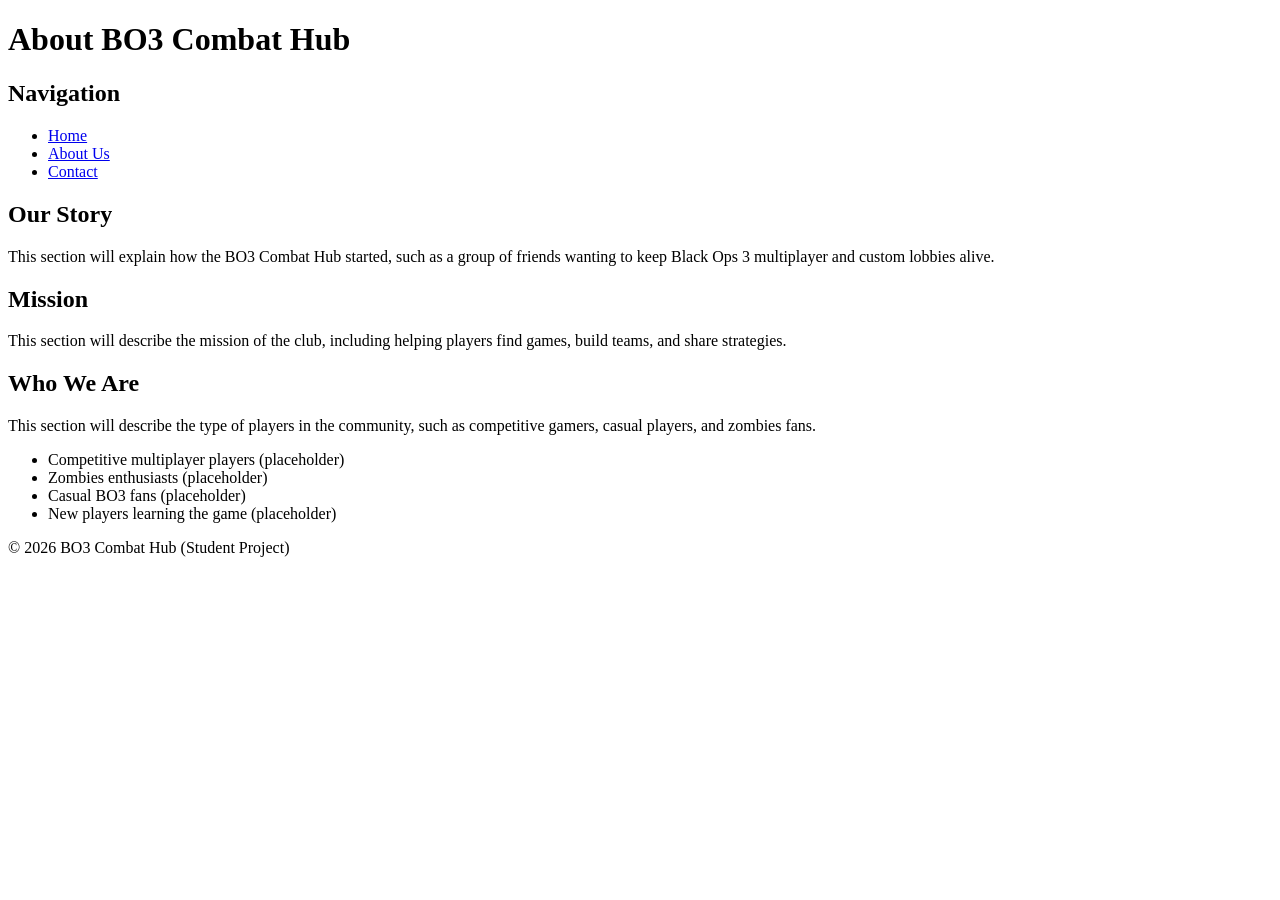
==== about.html @ 409ff6cc "Add about.html for BO3 Combat Hub" ====
<!DOCTYPE html>
<html lang="en">
<head>
  <meta charset="UTF-8">
  <title>About Us | BO3 Combat Hub</title>
</head>
<body>

<header>
  <h1>About BO3 Combat Hub</h1>

  <nav>
    <h2>Navigation</h2>
    <ul>
      <li><a href="index.html">Home</a></li>
      <li><a href="about.html">About Us</a></li>
      <li><a href="contact.html">Contact</a></li>
    </ul>
  </nav>
</header>

<main>

<section>
  <h2>Our Story</h2>
  <p>
    This section will explain how the BO3 Combat Hub started, such as a group of friends
    wanting to keep Black Ops 3 multiplayer and custom lobbies alive.
  </p>
</section>

<section>
  <h2>Mission</h2>
  <p>
    This section will describe the mission of the club, including helping players find games,
    build teams, and share strategies.
  </p>
</section>

<section>
  <h2>Who We Are</h2>
  <p>
    This section will describe the type of players in the community, such as competitive gamers,
    casual players, and zombies fans.
  </p>

  <ul>
    <li>Competitive multiplayer players (placeholder)</li>
    <li>Zombies enthusiasts (placeholder)</li>
    <li>Casual BO3 fans (placeholder)</li>
    <li>New players learning the game (placeholder)</li>
  </ul>
</section>

</main>

<footer>
  <p>© 2026 BO3 Combat Hub (Student Project)</p>
</footer>

</body>
</html>
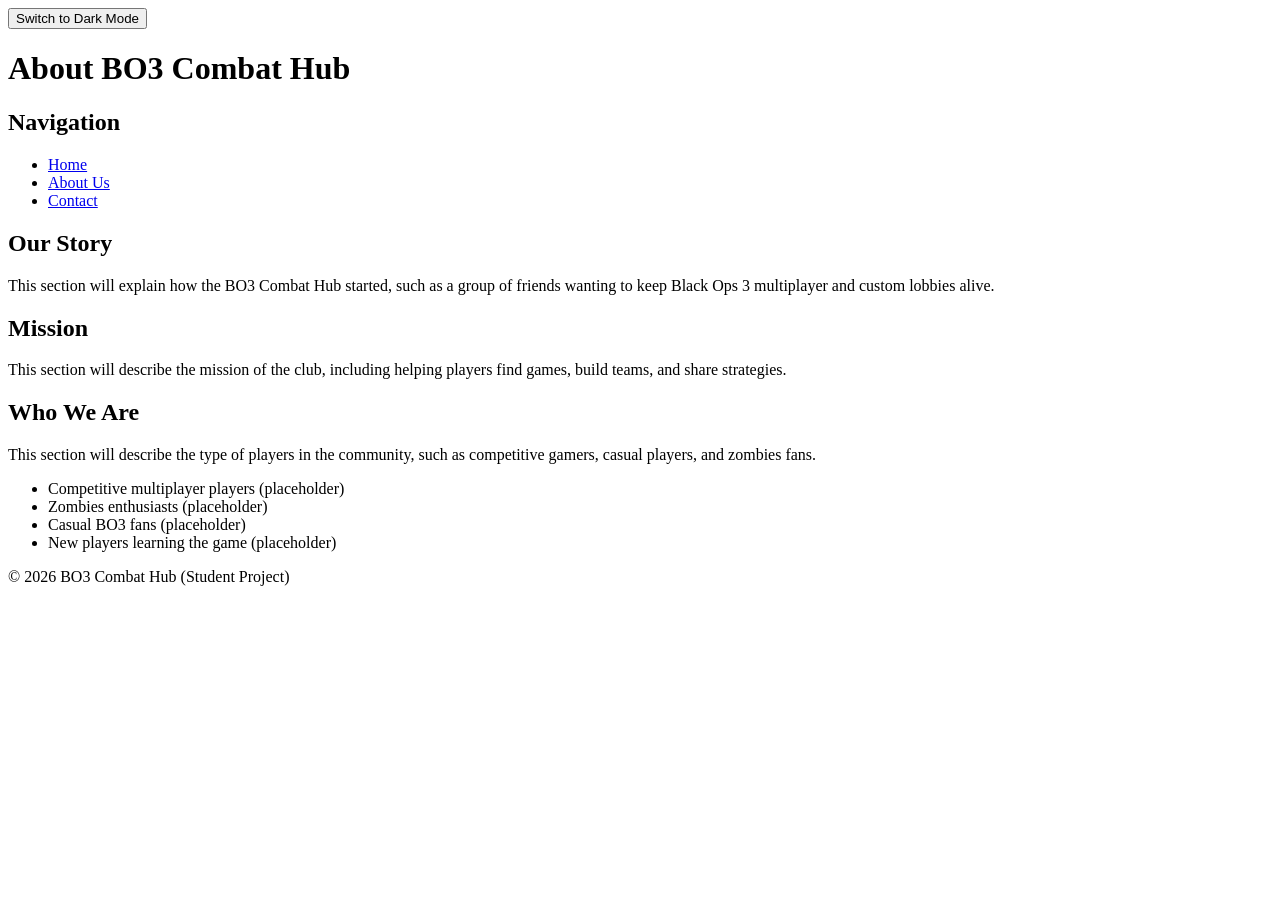
==== commit 4cf7cdb5: "Add dark mode button and script inclusion" ====
--- a/about.html
+++ b/about.html
@@ -5,7 +5,7 @@
   <title>About Us | BO3 Combat Hub</title>
 </head>
 <body>
-
+<button id="themeButton">Switch to Dark Mode</button>
 <header>
   <h1>About BO3 Combat Hub</h1>
 
@@ -57,6 +57,6 @@
 <footer>
   <p>© 2026 BO3 Combat Hub (Student Project)</p>
 </footer>
-
+<script src="script.js"></script>
 </body>
 </html>
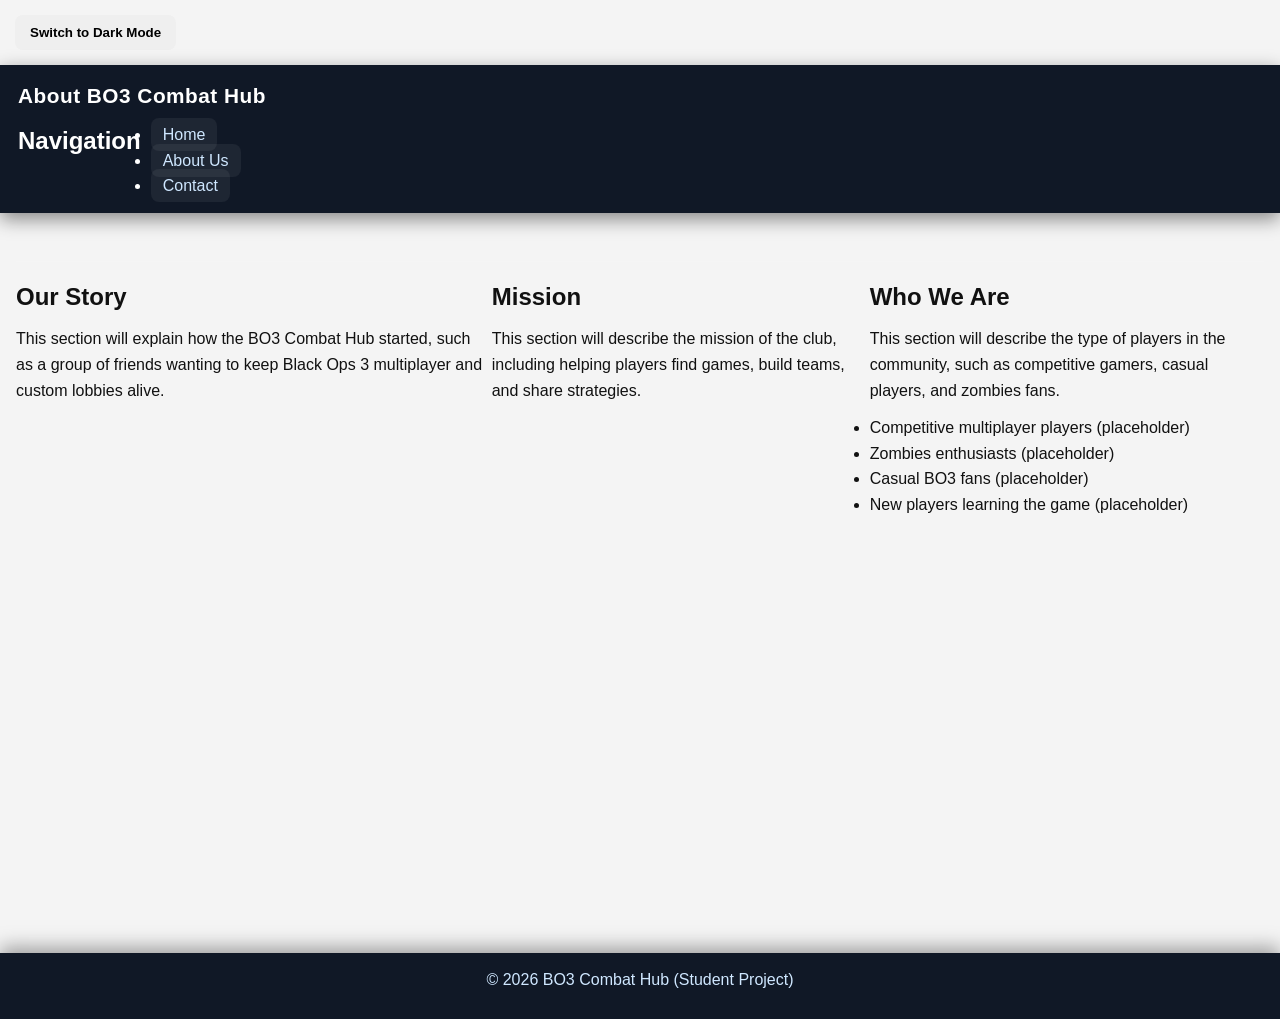
==== commit 9f40d653: "Add link to stylesheet in about.html" ====
--- a/about.html
+++ b/about.html
@@ -1,6 +1,6 @@
 <!DOCTYPE html>
 <html lang="en">
-<head>
+<head><link rel="stylesheet" href="style.css">
   <meta charset="UTF-8">
   <title>About Us | BO3 Combat Hub</title>
 </head>
--- a/style.css
+++ b/style.css
@@ -0,0 +1,134 @@
+/* ====== Basic reset so we don't rely on browser defaults ====== */
+* {
+  margin: 0;
+  padding: 0;
+  box-sizing: border-box;
+}
+
+/* ====== General body styling (required) ====== */
+body {
+  font-family: Arial, Helvetica, sans-serif;
+  line-height: 1.6;
+  background-color: #f4f4f4;
+  color: #111;
+}
+
+/* ====== Sticky header with clear text + box shadow (required) ====== */
+header {
+  position: sticky; /* stays at top while scrolling */
+  top: 0;
+  z-index: 1000;
+
+  background-color: #101826;
+  color: #ffffff;
+  padding: 14px 18px;
+
+  box-shadow: 0 6px 18px rgba(0, 0, 0, 0.45);
+}
+
+header h1 {
+  font-size: 1.3rem;
+  letter-spacing: 0.5px;
+}
+
+/* ====== Nav menu with styled links + hover effects (required) ====== */
+nav {
+  margin-top: 10px;
+  display: flex;
+  gap: 10px;
+  flex-wrap: wrap;
+}
+
+nav a {
+  text-decoration: none;
+  color: #cfe7ff;
+  background-color: rgba(255, 255, 255, 0.06);
+  padding: 8px 12px;
+  border-radius: 8px;
+  transition: transform 0.12s ease, background-color 0.12s ease, color 0.12s ease;
+}
+
+nav a:hover {
+  background-color: rgba(0, 170, 255, 0.20);
+  color: #ffffff;
+  transform: translateY(-1px);
+}
+
+/* optional: show current page if you add class="active" on that link */
+nav a.active {
+  background-color: rgba(0, 170, 255, 0.35);
+  color: #ffffff;
+}
+
+/* ====== Centered main content using flexbox (required) ====== */
+/* This assumes your HTML uses <main> ... </main> */
+main {
+  min-height: calc(100vh - 160px); /* keeps footer from riding up */
+  display: flex;
+  justify-content: center;
+  padding: 30px 16px;
+}
+
+/* Content container inside main (nice readable width) */
+main .container {
+  width: 100%;
+  max-width: 900px;
+  background-color: rgba(255, 255, 255, 0.04);
+  border: 1px solid rgba(255, 255, 255, 0.08);
+  border-radius: 14px;
+  padding: 22px;
+}
+
+/* basic typography */
+h2 {
+  margin-bottom: 10px;
+}
+
+p {
+  margin-bottom: 12px;
+}
+
+/* simple section spacing */
+section {
+  margin-top: 18px;
+  padding-top: 16px;
+  border-top: 1px solid rgba(255, 255, 255, 0.08);
+}
+
+/* ====== Footer styled to match header (required) ====== */
+footer {
+  background-color: #101826;
+  color: #cfe7ff;
+  text-align: center;
+  padding: 14px 18px;
+  box-shadow: 0 -6px 18px rgba(0, 0, 0, 0.35);
+}
+#themeButton {
+  padding: 10px 15px;
+  margin: 15px;
+  border: none;
+  border-radius: 8px;
+  cursor: pointer;
+  font-weight: bold;
+}
+
+.dark-mode {
+  background-color: #0b0f14;
+  color: #e6e6e6;
+}
+
+.dark-mode header,
+.dark-mode footer,
+.dark-mode nav {
+  background-color: #101826;
+  color: white;
+}
+
+.dark-mode section {
+  background-color: #151c27;
+  color: #e6e6e6;
+}
+
+.dark-mode a {
+  color: #66b3ff;
+}
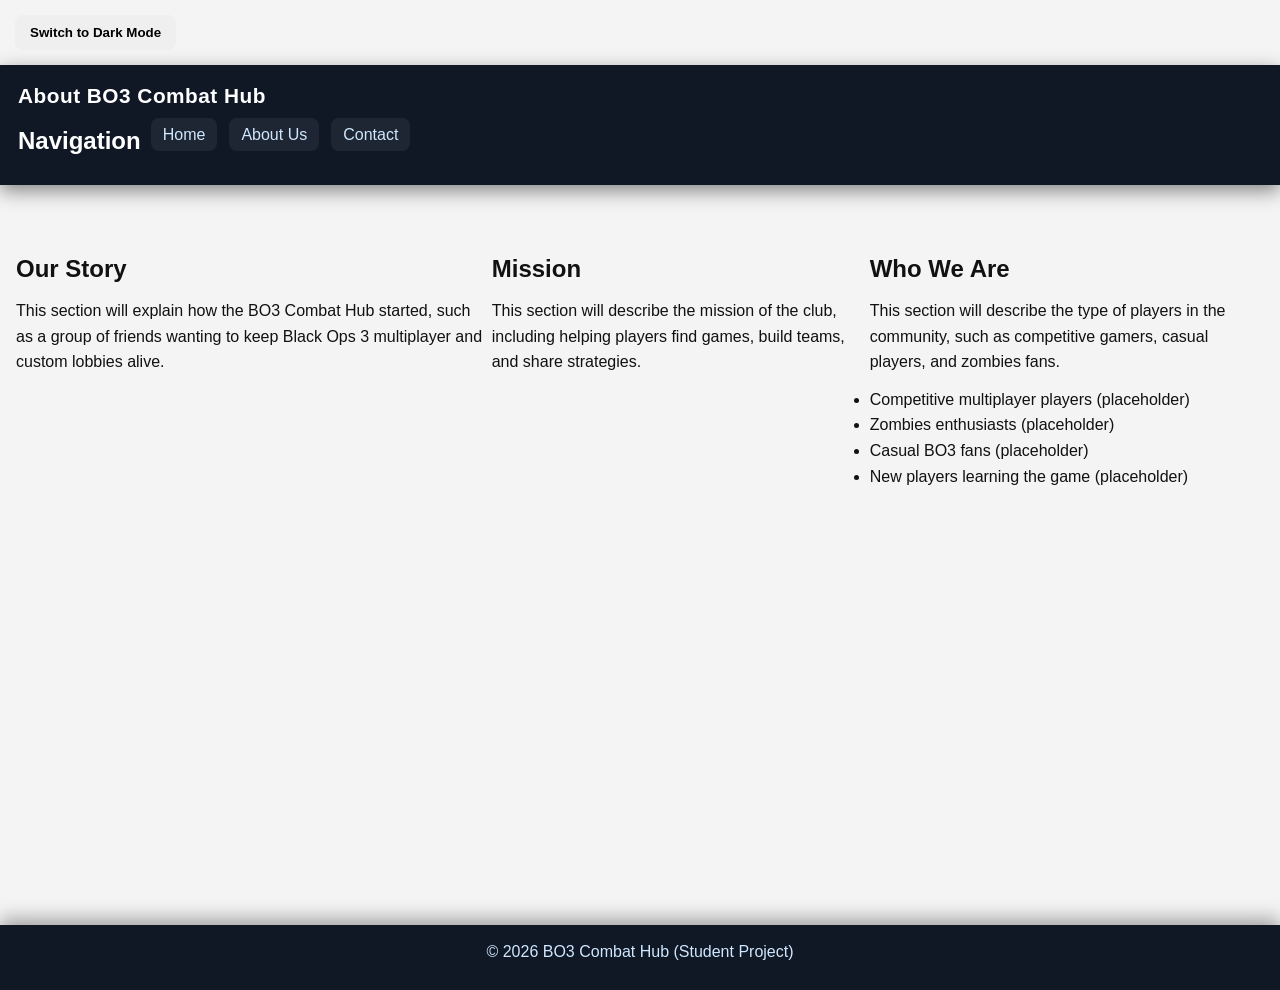
==== commit 58967dad: "Fix HTML structure in about.html" ====
--- a/about.html
+++ b/about.html
@@ -1,11 +1,17 @@
 <!DOCTYPE html>
 <html lang="en">
-<head><link rel="stylesheet" href="style.css">
+<head>
   <meta charset="UTF-8">
+   <meta name="viewport" content="width=device-width, initial-scale=1.0">
   <title>About Us | BO3 Combat Hub</title>
-</head>
+   <link rel="stylesheet" href="style.css">
+ </head> 
+
+  
 <body>
 <button id="themeButton">Switch to Dark Mode</button>
+
+  
 <header>
   <h1>About BO3 Combat Hub</h1>
 
--- a/style.css
+++ b/style.css
@@ -132,3 +132,34 @@
 .dark-mode a {
   color: #66b3ff;
 }
+nav ul {
+  list-style: none;
+  display: flex;
+  gap: 12px;
+  flex-wrap: wrap;
+  justify-content: center;
+}
+img {
+  max-width: 100%;
+  height: auto;
+}
+
+@media (max-width: 600px) {
+  nav ul {
+    flex-direction: column;
+    align-items: center;
+  }
+
+  main {
+    flex-direction: column;
+    padding: 15px;
+  }
+
+  section {
+    width: 100%;
+  }
+
+  #themeButton {
+    width: calc(100% - 30px);
+  }
+}
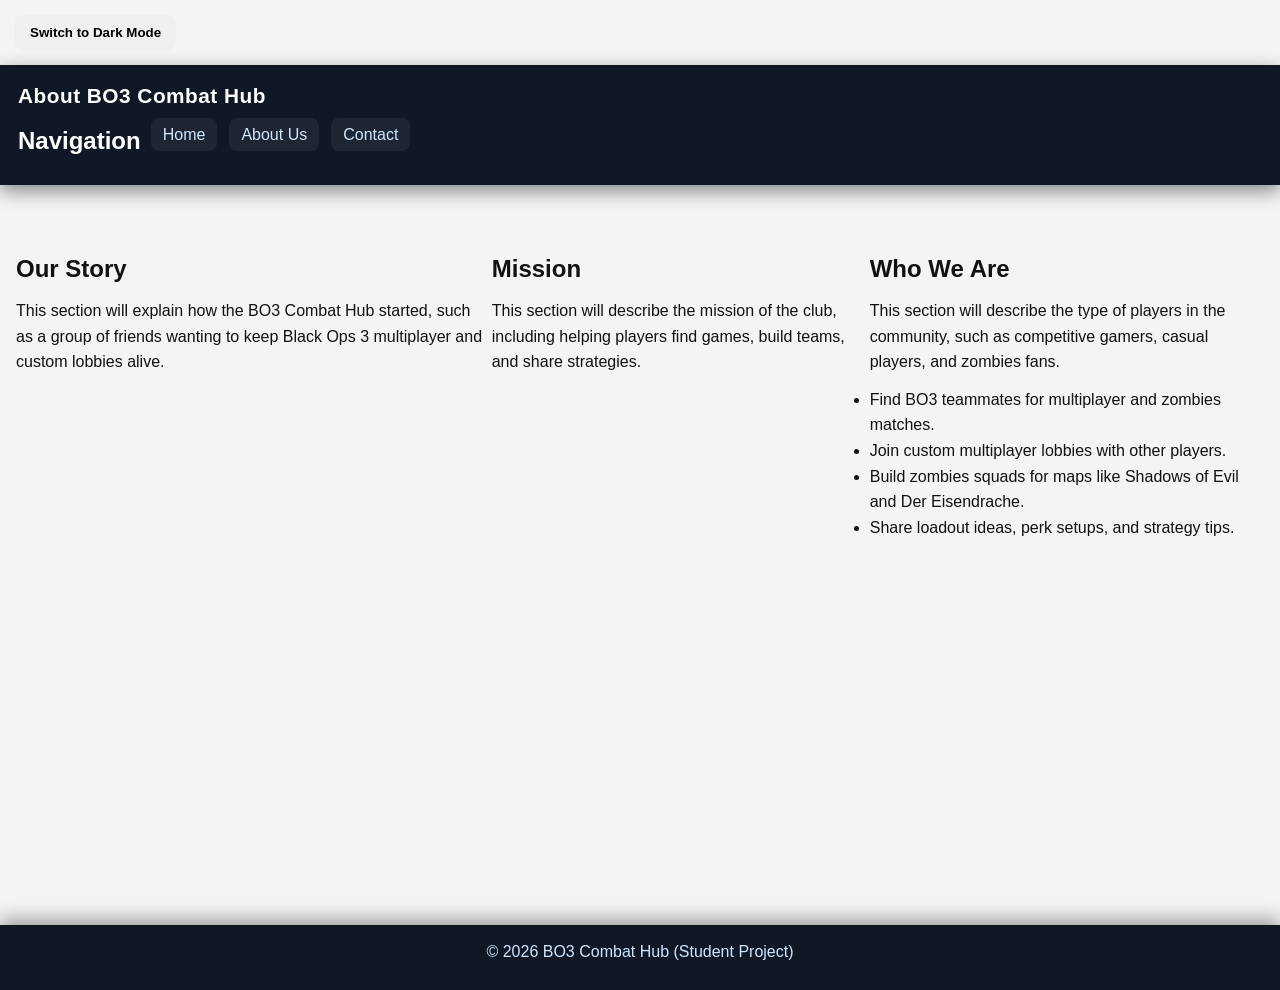
==== commit 775e6a31: "Update list of player types in about.html" ====
--- a/about.html
+++ b/about.html
@@ -2,11 +2,10 @@
 <html lang="en">
 <head>
   <meta charset="UTF-8">
-   <meta name="viewport" content="width=device-width, initial-scale=1.0">
+  <meta name="viewport" content="width=device-width, initial-scale=1.0">
   <title>About Us | BO3 Combat Hub</title>
-   <link rel="stylesheet" href="style.css">
- </head> 
-
+  <link rel="stylesheet" href="style.css">
+</head>
   
 <body>
 <button id="themeButton">Switch to Dark Mode</button>
@@ -51,10 +50,10 @@
   </p>
 
   <ul>
-    <li>Competitive multiplayer players (placeholder)</li>
-    <li>Zombies enthusiasts (placeholder)</li>
-    <li>Casual BO3 fans (placeholder)</li>
-    <li>New players learning the game (placeholder)</li>
+  <li>Find BO3 teammates for multiplayer and zombies matches.</li>
+<li>Join custom multiplayer lobbies with other players.</li>
+<li>Build zombies squads for maps like Shadows of Evil and Der Eisendrache.</li>
+<li>Share loadout ideas, perk setups, and strategy tips.</li>
   </ul>
 </section>
 
